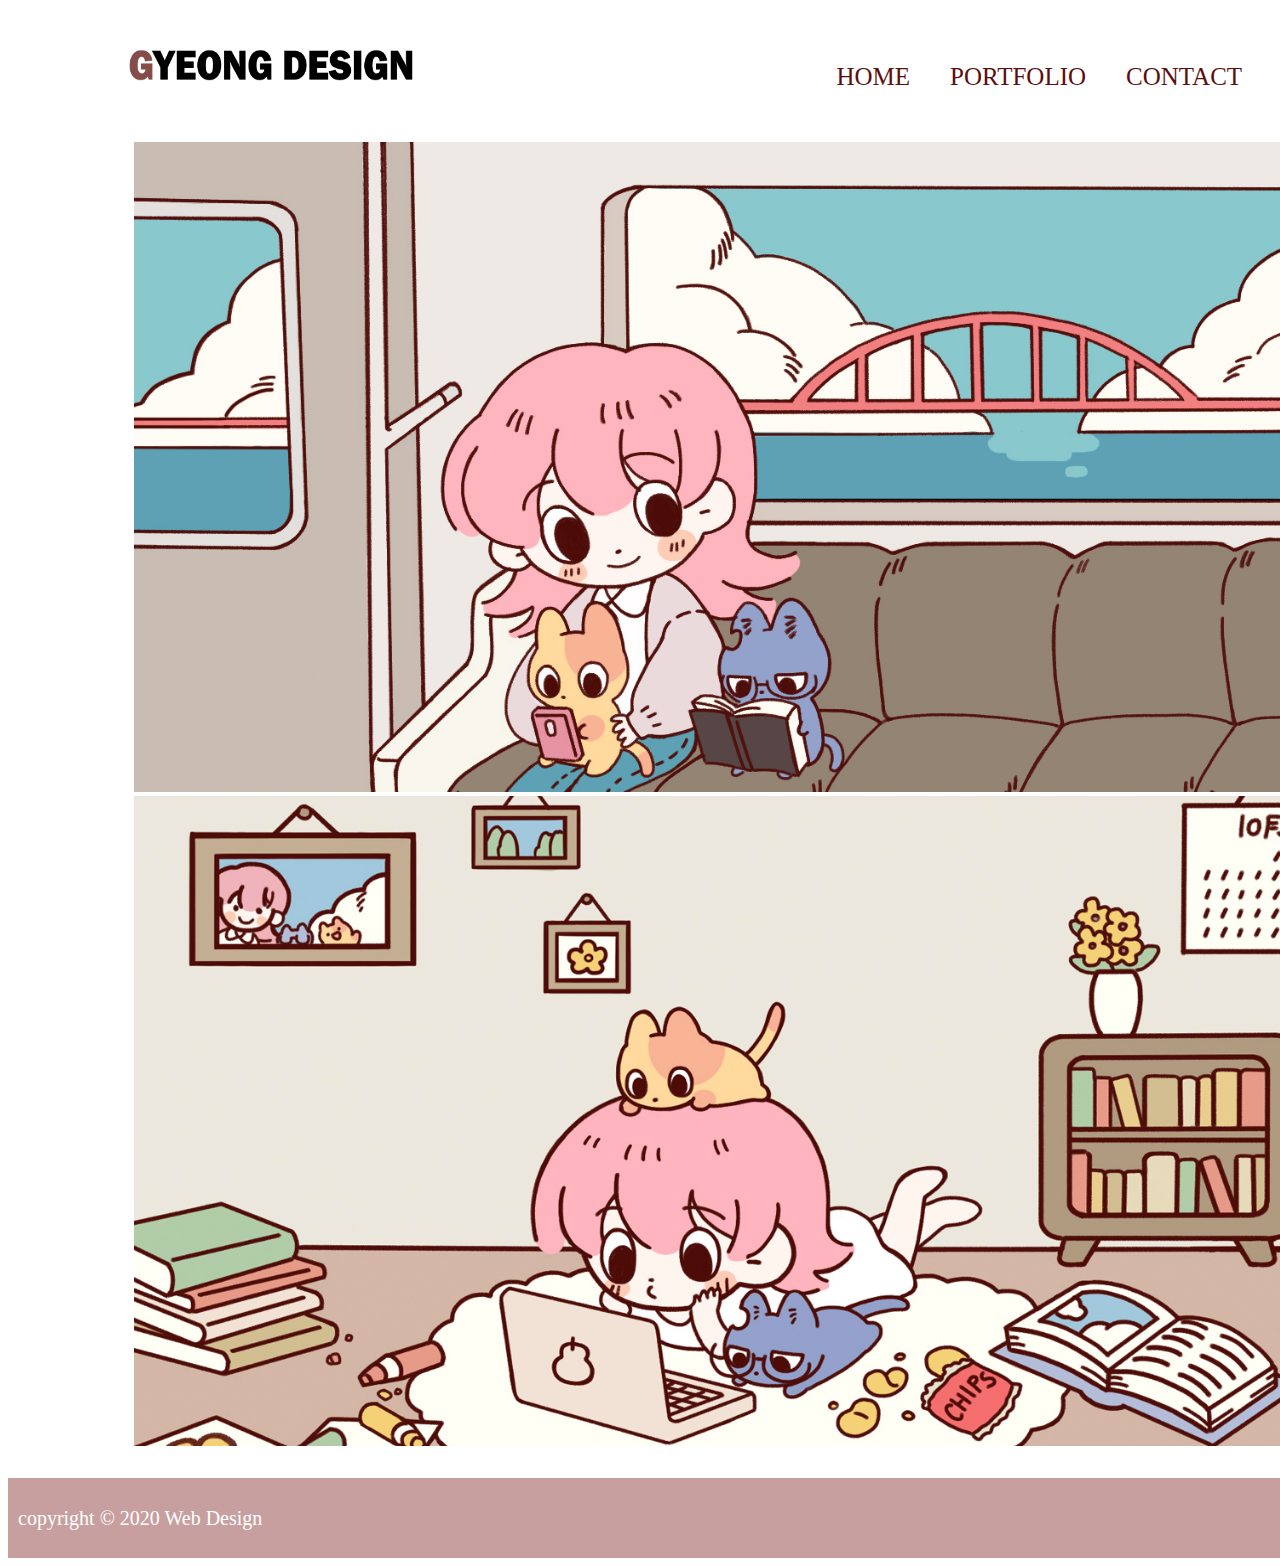
==== index.html @ 89463a80 "add" ====
<!doctype html>
<html lang="ko">
<head>
    <meta charset="utf-8">
    <link rel="icon" href="cupcake.png">
    <title> PORTFOLIO HOMEPAGE</title>
    <link  rel="stylesheet" href="style.css">
</head>
<body>
    <center>
    <header>
        <h1>
         <img src="logo.jpg" width="290" height="40"></h1>
        <nav>
        <ul>
            <li><a href="index.html">HOME</a></li>
            <li><a href="portfolio.html">PORTFOLIO</a></li> 
            <li><a href="contact.html">CONTACT</a></li> 
    
        </ul>
        </nav>
    </header>
        </center>
    <section>
   
         <center>
        <img src="pic.jpg" width="1250" height="650">
         <img src="pic2.jpg" width="1250" height="650">
        </center>
    <br>
    </section>
    <footer>
    
    <p>copyright &copy; 2020 Web Design</p>
    
    </footer>
</body>

</html>
---- style.css ----
body{
    font-family: "맑은 고딕", "고딕", "굴림"
}

header{
    width: 100%;
    margin-right: auto;
    margin-left: auto;
    background-color: #ffffff;  
    padding: 10px;
    overflow: hidden;
}

header h1{
    width:40%;
    float: left;
    color:#fff;
    font-size: 40px
    }

header nav{
    width: 40%;
    float:right;
    font-size: 25px
   
}
nav ul{
    list-style-type: none;
}
nav ul li{
    display:  inline;
    float: left;
     text-align: left;
    margin: 20px;
}
nav ul li a{
    color: #5d0f0f;
    text-decoration: none;
}

p{
    font-size: 20px;
    line-height: 20px;
}

section {
    width: 80%;
    margin-right: auto;
    margin-left: auto;
    border: 5px solid #ffffff;
    padding: 5px;
   
}

footer{
     width: 100%;
    margin-right: auto;
    margin-left: auto;
    margin-top: 0;
    padding:10px;
    background-color: #c79f9f;
    color:white;
    text-align: : center;
    
}




@font-face{
    font-family: 서울남산 장체L;
    src:url('서울남산 장체L.ttf');
    font-weight: bolder;
}

header{
    font-family: 서울남산 장체L;
    word-spacing: 0.3em;
}

body{
    font-family: 서울남산 장체L;
}
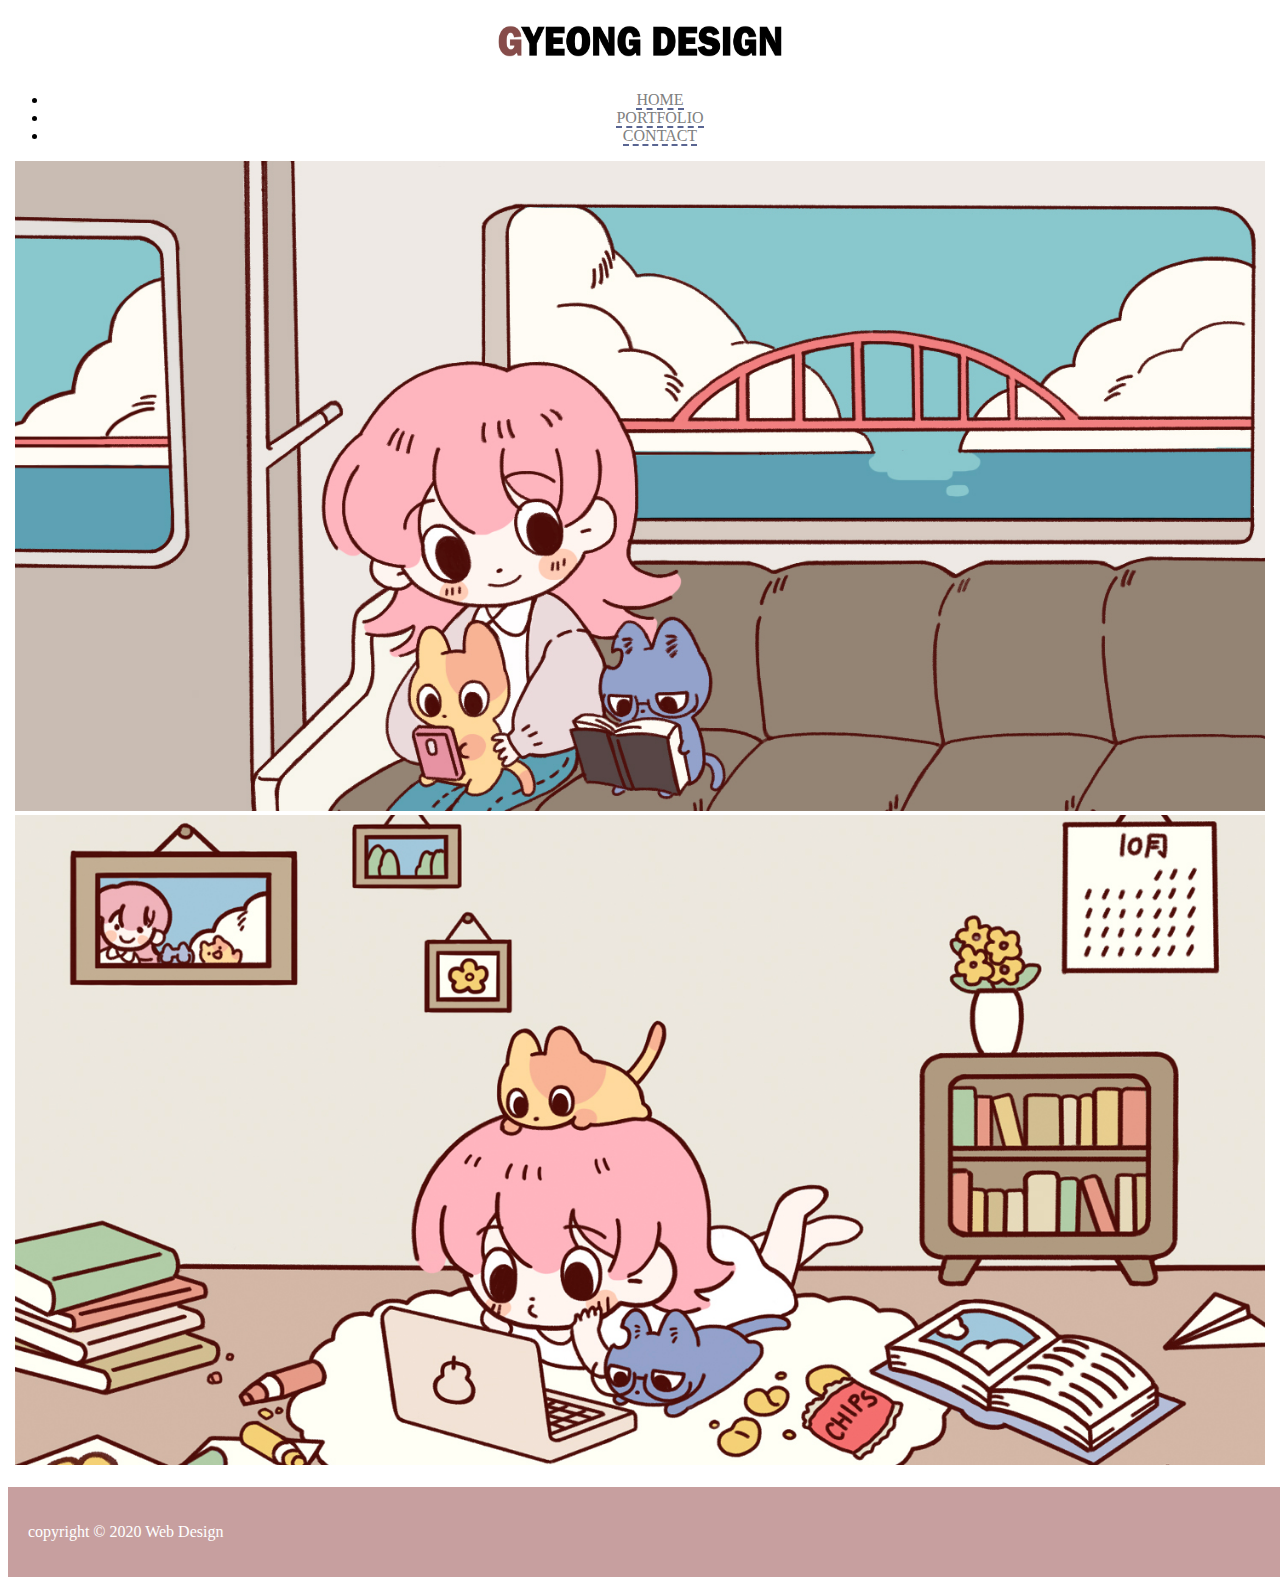
==== commit 7275dcdb: "add" ====
--- a/index.html
+++ b/index.html
@@ -4,14 +4,14 @@
     <meta charset="utf-8">
     <link rel="icon" href="cupcake.png">
     <title> PORTFOLIO HOMEPAGE</title>
-    <link  rel="stylesheet" href="style.css">
+    <link  rel="stylesheet" href="index.css">
 </head>
 <body>
     <center>
     <header>
         <h1>
          <img src="logo.jpg" width="290" height="40"></h1>
-        <nav>
+        <nav class="nav-container">
         <ul>
             <li><a href="index.html">HOME</a></li>
             <li><a href="portfolio.html">PORTFOLIO</a></li> 
@@ -21,14 +21,16 @@
         </nav>
     </header>
         </center>
-    <section>
+    <main>
+        <div class="main-container">
    
          <center>
         <img src="pic.jpg" width="1250" height="650">
          <img src="pic2.jpg" width="1250" height="650">
         </center>
     <br>
-    </section>
+            </div>
+    </main>
     <footer>
     
     <p>copyright &copy; 2020 Web Design</p>
--- a/index.css
+++ b/index.css
@@ -0,0 +1,69 @@
+
+
+ul.style{
+    list-style: none;
+}
+
+a:link, a:active{
+    color: #808080;
+    text-decoration:none;
+    border-bottom-width: 2px;
+    border-bottom-style: dashed;
+    border-bottom-color: #596592;
+}
+
+a:hover, a:active{
+    color: #f55d9e;
+    border-bottom-style: solid;
+}
+
+
+.header{
+    width: 1250px;
+    height:650px;
+    position: relative;
+    overflow: hidden;
+    padding: 200;
+    margin: auto;
+    
+}
+
+
+.index li{
+    position: absolute;
+    right: 0;
+    top:0;
+    opacity: 1;
+    animation: slide 12s ease infinite forwards;
+}
+
+.index li: nth-child(1){
+    opacity:1;
+    z-index: 3;
+}
+
+.index li: nth-child(2){
+    z-index: 3;
+    animation-delay: 4s;
+}
+
+@keyframes slide{
+    0%{opacity: 1; left: 0;}
+    33.33%{opacity: 0.5; left: -120%}
+    34%{opacity: 0;}
+    66.66%{left: 0; opacity: 0;}
+    100%{opacity: }
+}
+
+
+footer{
+     width: 100%;
+    margin-right: auto;
+    margin-left: auto;
+    margin-top: 0;
+    padding:20px;
+    background-color: #c79f9f;
+    color:white;
+    text-align: : center;
+    
+}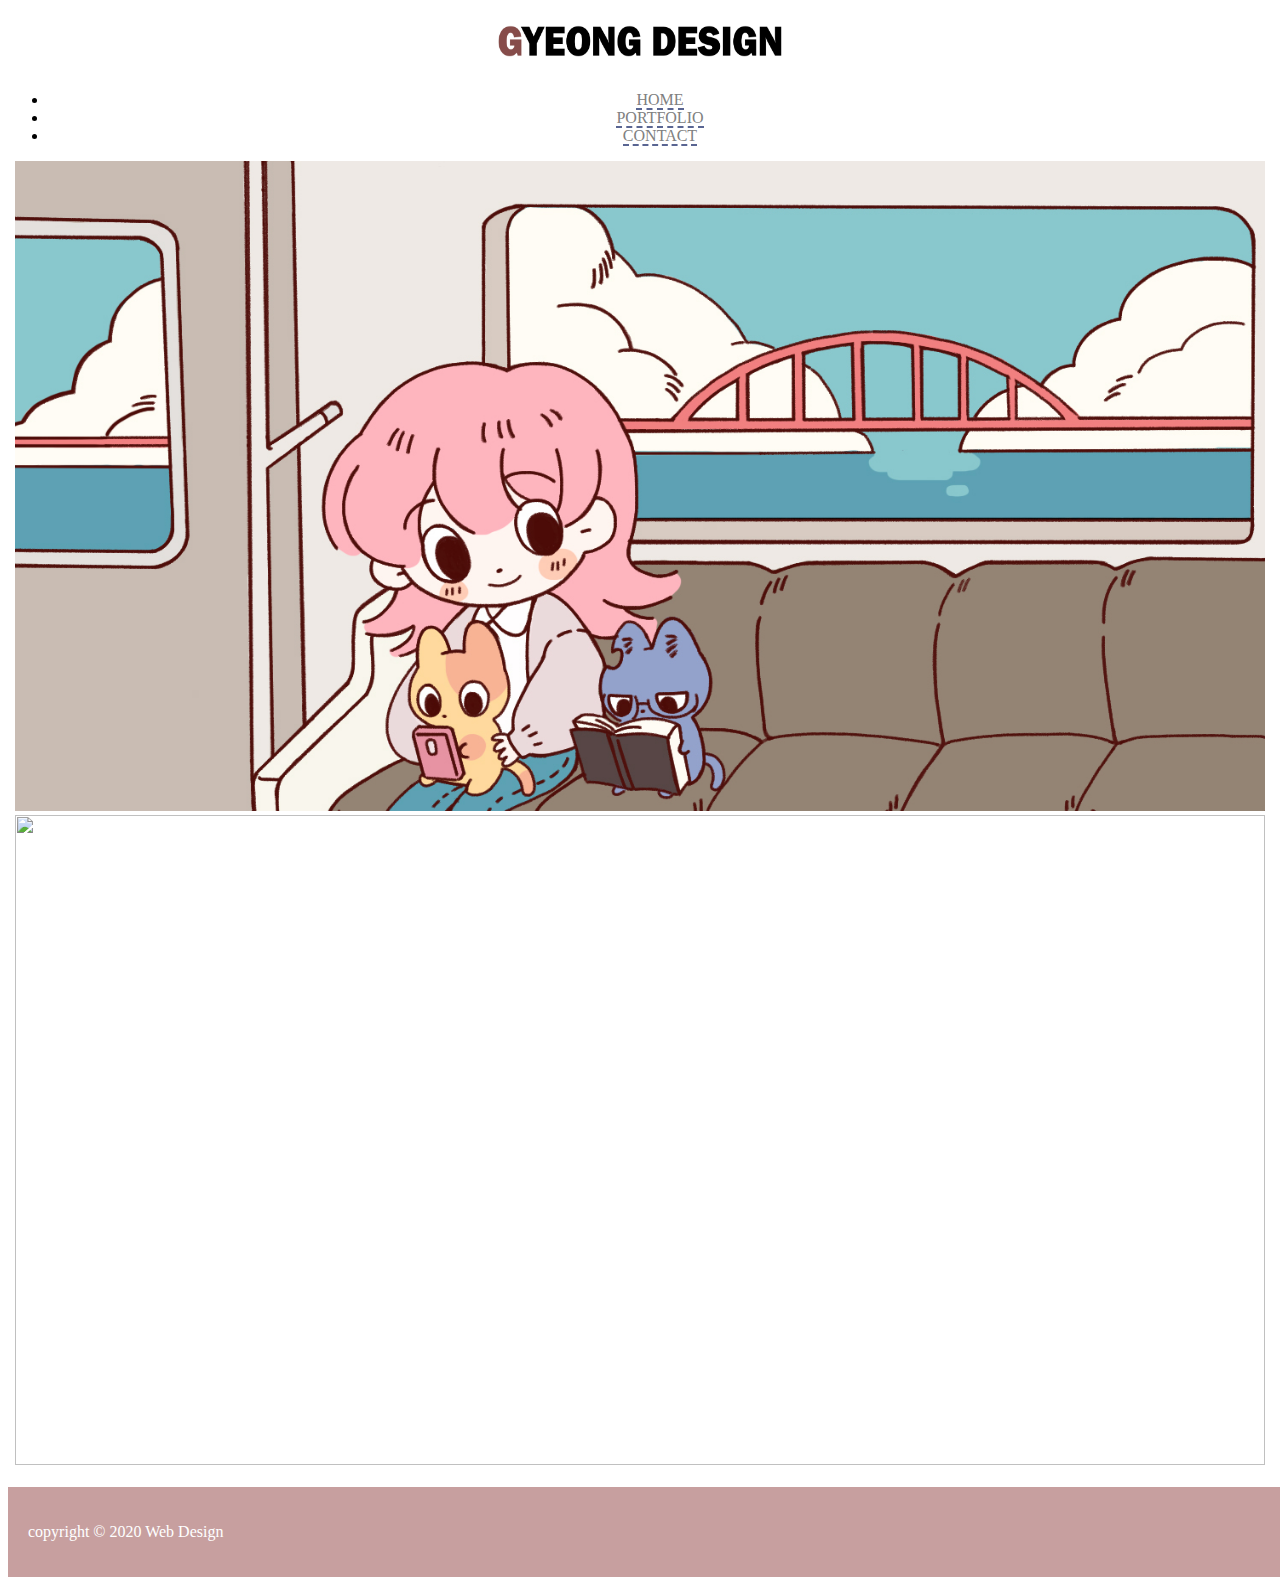
==== commit 8a3e6892: "add" ====
--- a/index.html
+++ b/index.html
@@ -10,7 +10,7 @@
     <center>
     <header>
         <h1>
-         <img src="logo.jpg" width="290" height="40"></h1>
+         <img src="src/logo.jpg" width="290" height="40"></h1>
         <nav class="nav-container">
         <ul>
             <li><a href="index.html">HOME</a></li>
@@ -25,8 +25,8 @@
         <div class="main-container">
    
          <center>
-        <img src="pic.jpg" width="1250" height="650">
-         <img src="pic2.jpg" width="1250" height="650">
+        <img src="src/pic.jpg" width="1250" height="650">
+         <img src="src/spic2.jpg" width="1250" height="650">
         </center>
     <br>
             </div>
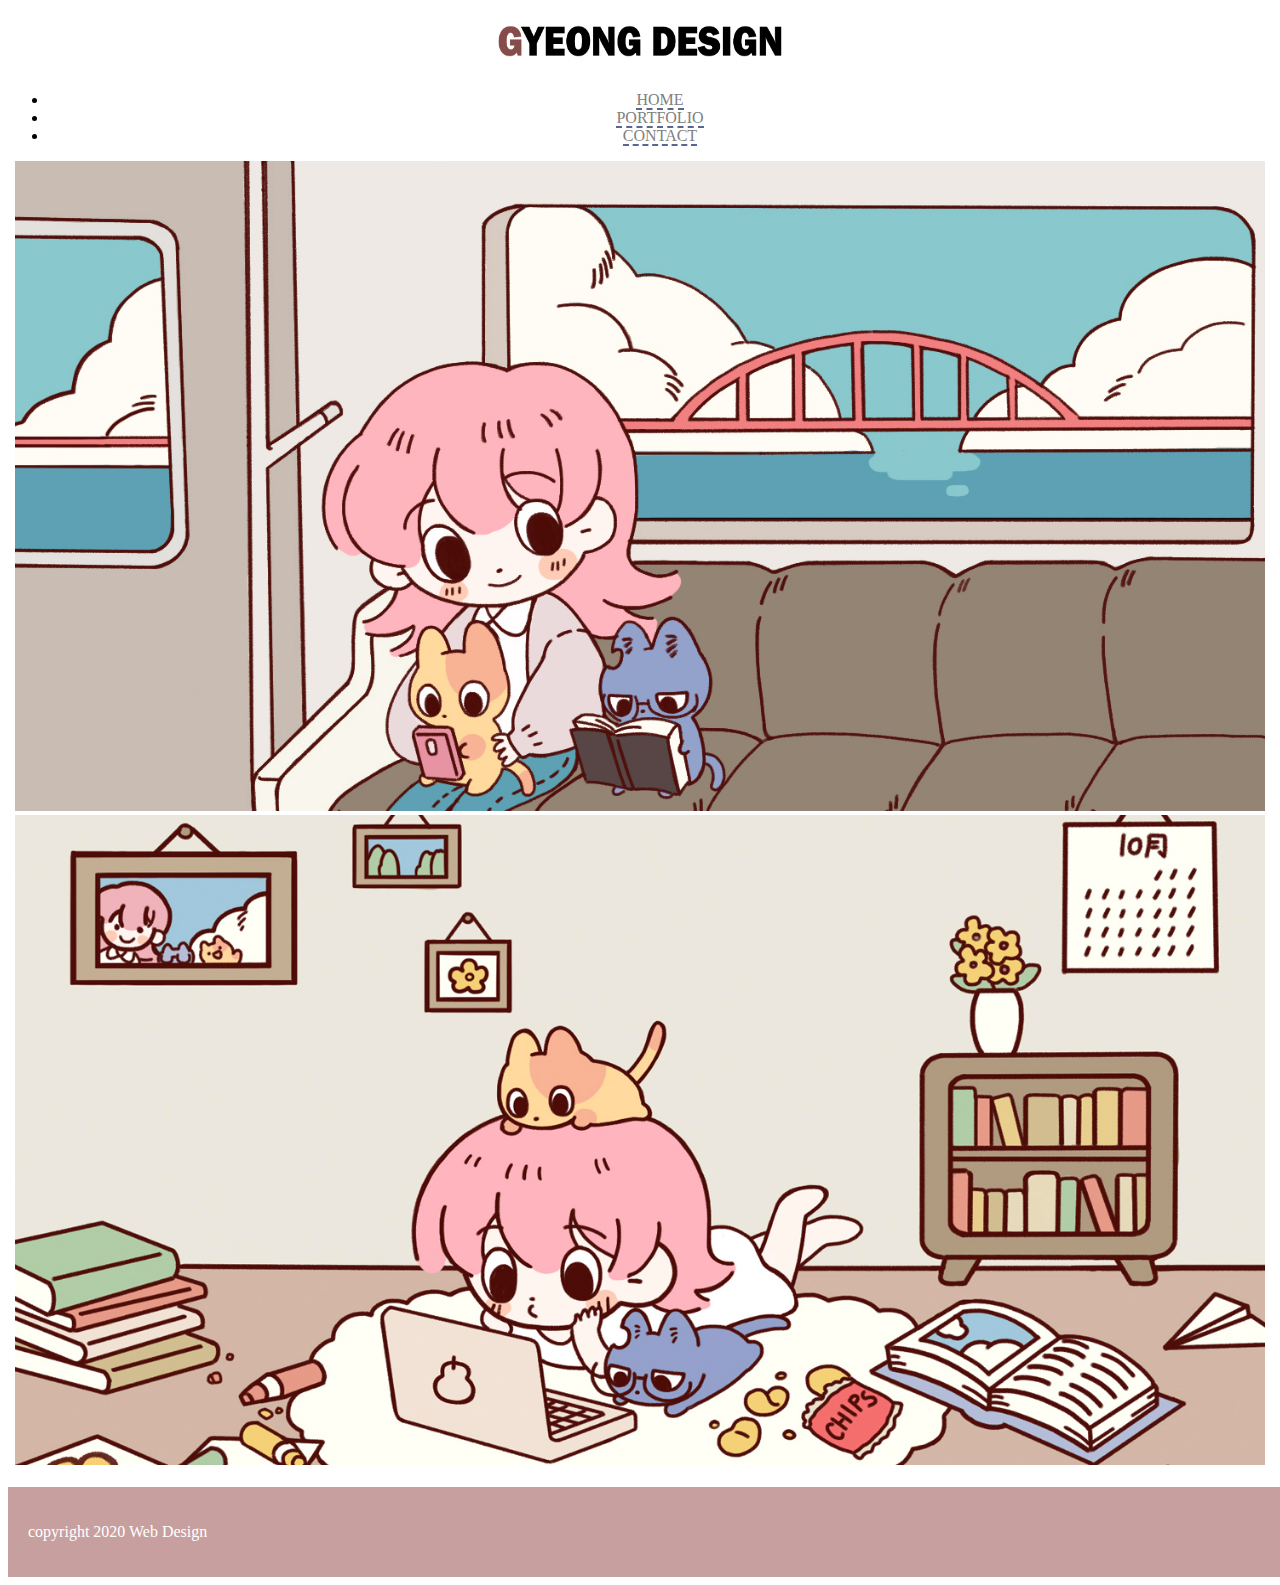
==== commit 98fb94f8: "add" ====
--- a/index.html
+++ b/index.html
@@ -26,14 +26,14 @@
    
          <center>
         <img src="src/pic.jpg" width="1250" height="650">
-         <img src="src/spic2.jpg" width="1250" height="650">
+         <img src="src/pic2.jpg" width="1250" height="650">
         </center>
     <br>
             </div>
     </main>
     <footer>
     
-    <p>copyright &copy; 2020 Web Design</p>
+    <p>copyright 2020 Web Design</p>
     
     </footer>
 </body>
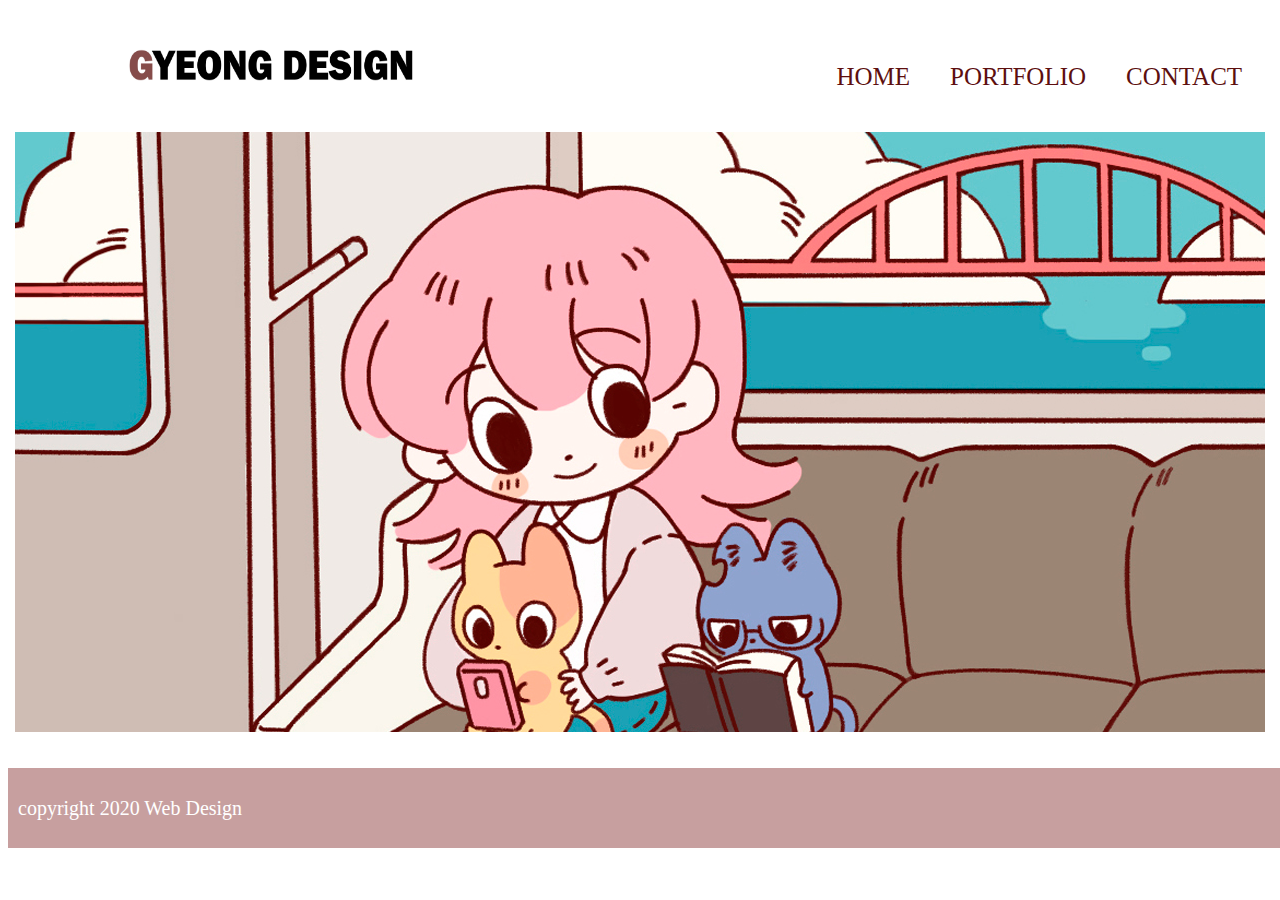
==== commit 7c309c80: "add" ====
--- a/index.html
+++ b/index.html
@@ -2,17 +2,25 @@
 <html lang="ko">
 <head>
     <meta charset="utf-8">
-    <link rel="icon" href="cupcake.png">
+    
+    
+
+    <link rel="icon" href="src/cupcake.png">
     <title> PORTFOLIO HOMEPAGE</title>
     <link  rel="stylesheet" href="index.css">
 </head>
 <body>
+
     <center>
     <header>
         <h1>
          <img src="src/logo.jpg" width="290" height="40"></h1>
         <nav class="nav-container">
-        <ul>
+            <div class="navbar-menu">
+        
+        </div>
+        
+        <ul class="navbar_menu">
             <li><a href="index.html">HOME</a></li>
             <li><a href="portfolio.html">PORTFOLIO</a></li> 
             <li><a href="contact.html">CONTACT</a></li> 
@@ -20,17 +28,23 @@
         </ul>
         </nav>
     </header>
-        </center>
+    </center>
     <main>
         <div class="main-container">
    
          <center>
-        <img src="src/pic.jpg" width="1250" height="650">
-         <img src="src/pic2.jpg" width="1250" height="650">
-        </center>
-    <br>
+             
+         <ul class="header">
+            <li><a href="#c1"><img src="src/pic.jpg" alt="슬라이드1"></a></li>
+            <li><a href="#c2"><img src="src/pic2.jpg" alt="슬라이드2"></a></li>
+            <li><a href="#c3"><img src="src/header.jpg" alt="슬라이드3"></a></li>     
+            
+             </ul>
+            </center>
             </div>
     </main>
+     <br>
+    <br>
     <footer>
     
     <p>copyright 2020 Web Design</p>
--- a/index.css
+++ b/index.css
@@ -1,69 +1,139 @@
+.navbar_menu li:hover{
+    background-color: #f8b9be;
+    border-radius: 12px;}
 
 
-ul.style{
-    list-style: none;
+body{
+    font-family: "맑은 고딕", "고딕", "굴림"
 }
 
-a:link, a:active{
-    color: #808080;
-    text-decoration:none;
-    border-bottom-width: 2px;
-    border-bottom-style: dashed;
-    border-bottom-color: #596592;
+header{
+    width: 100%;
+    margin-right: auto;
+    margin-left: auto;
+    background-color: #ffffff;  
+    padding: 10px;
+    overflow: hidden;
 }
 
-a:hover, a:active{
-    color: #f55d9e;
-    border-bottom-style: solid;
+header h1{
+    width:40%;
+    float: left;
+    color:#fff;
+    font-size: 40px
+    }
+
+header nav{
+    width: 40%;
+    float:right;
+    font-size: 25px
+   
+}
+nav ul{
+    list-style-type: none;
+}
+nav ul li{
+    display:  inline;
+    float: left;
+     text-align: left;
+    margin: 20px;
+}
+nav ul li a{
+    color: #5d0f0f;
+    text-decoration: none;
 }
 
-
-.header{
-    width: 1250px;
-    height:650px;
-    position: relative;
-    overflow: hidden;
-    padding: 200;
-    margin: auto;
-    
+p{
+    font-size: 20px;
+    line-height: 20px;
 }
 
-
-.index li{
-    position: absolute;
-    right: 0;
-    top:0;
-    opacity: 1;
-    animation: slide 12s ease infinite forwards;
+section {
+    width: 80%;
+    margin-right: auto;
+    margin-left: auto;
+    border: 5px solid #ffffff;
+    padding: 5px;
+   
 }
-
-.index li: nth-child(1){
-    opacity:1;
-    z-index: 3;
-}
-
-.index li: nth-child(2){
-    z-index: 3;
-    animation-delay: 4s;
-}
-
-@keyframes slide{
-    0%{opacity: 1; left: 0;}
-    33.33%{opacity: 0.5; left: -120%}
-    34%{opacity: 0;}
-    66.66%{left: 0; opacity: 0;}
-    100%{opacity: }
-}
-
 
 footer{
      width: 100%;
     margin-right: auto;
     margin-left: auto;
     margin-top: 0;
-    padding:20px;
+    padding:10px;
     background-color: #c79f9f;
     color:white;
     text-align: : center;
     
-}+}
+
+
+
+
+@font-face{
+    font-family: 서울남산 장체L;
+    src:url('서울남산 장체L.ttf');
+    font-weight: bolder;
+}
+
+header{
+    font-family: 서울남산 장체L;
+    word-spacing: 0.3em;
+}
+
+body{
+    font-family: 서울남산 장체L;
+}
+
+
+
+.header{
+    display: block;
+    width:1250px;
+    height:600px;
+    position:relative;
+    overflow: hidden;
+    padding: 0;
+    margin: auto;
+}
+.header li{
+    position:absolute;
+    left:0;
+    top:0;
+    opacity:1;
+    animation: slide 15s ease infinite forwards;
+}
+.header li:nth-child(1){
+    opacity:1;
+    z-index: 3;
+}
+.header li:nth-child(2){
+    z-index:2;
+    animation-delay: 5s;
+}
+.header li:nth-child(3){
+    z-index:1;
+    animation-delay: 10s;
+}
+
+@keyframes slide{
+    0%{opacity:1; left:0;}
+    33.33%{opacity:0.5; left:-120%;}
+    34%{opacity:0;}
+    66.66%{left:0; opacity:0;}
+    100%{opacity:1;}
+}
+
+body{
+    animation: back 10s ease infinite forwards;
+}
+
+
+
+
+
+
+    
+    
